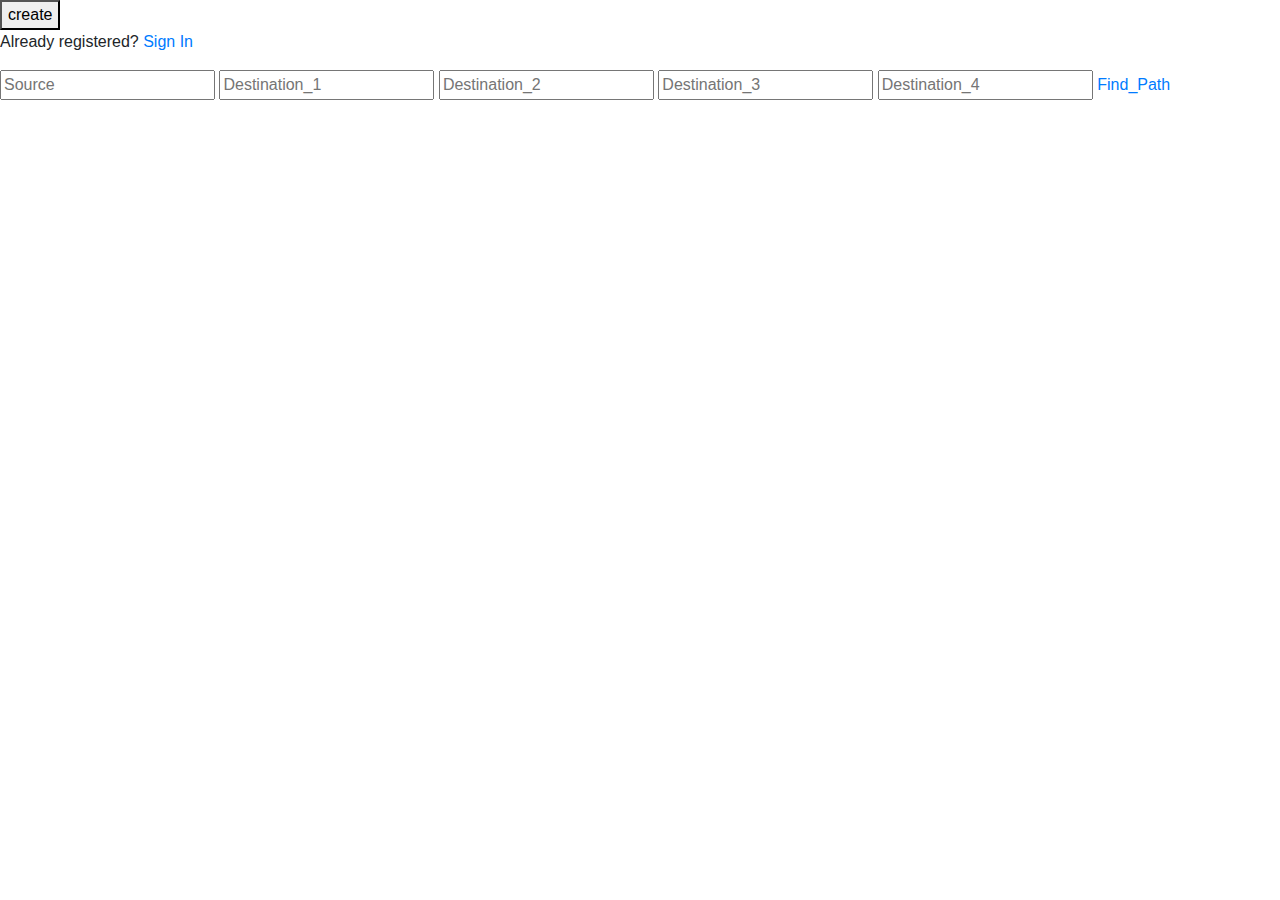
==== index.html @ 8e3ef9f6 "Add files via upload" ====
<!DOCTYPE html>
<html lang="en" dir="ltr">
  <head>
    <link rel="stylesheet" href="https://stackpath.bootstrapcdn.com/bootstrap/4.3.1/css/bootstrap.min.css" integrity="sha384-ggOyR0iXCbMQv3Xipma34MD+dH/1fQ784/j6cY/iJTQUOhcWr7x9JvoRxT2MZw1T" crossorigin="anonymous">
    <meta charset="utf-8">
    <link rel="stylesheet" href="css/styles.css">
    <link rel="stylesheet" href="shortest.html">
    <title></title>


  </head>
  <body id="bod">



<div class="login-page">
  <div class="form">
    <form class="register-form">

      <button>create</button>
      <p class="message">Already registered? <a href="#">Sign In</a></p>
    </form>
    <form class="login-form">
      <input type="text" placeholder="Source"/>
      <input type="text" placeholder="Destination_1"/>
      <input type="text" placeholder="Destination_2"/>
      <input type="text" placeholder="Destination_3"/>
      <input type="text" placeholder="Destination_4"/>

      <a href=file:///C:/Users/GOD/Desktop/sc/shortest.html>Find_Path</a>

    </form>
  </div>
</div>



<script src="https://code.jquery.com/jquery-3.3.1.slim.min.js" integrity="sha384-q8i/X+965DzO0rT7abK41JStQIAqVgRVzpbzo5smXKp4YfRvH+8abtTE1Pi6jizo" crossorigin="anonymous"></script>
<script src="https://cdnjs.cloudflare.com/ajax/libs/popper.js/1.14.7/umd/popper.min.js" integrity="sha384-UO2eT0CpHqdSJQ6hJty5KVphtPhzWj9WO1clHTMGa3JDZwrnQq4sF86dIHNDz0W1" crossorigin="anonymous"></script>
<script src="https://stackpath.bootstrapcdn.com/bootstrap/4.3.1/js/bootstrap.min.js" integrity="sha384-JjSmVgyd0p3pXB1rRibZUAYoIIy6OrQ6VrjIEaFf/nJGzIxFDsf4x0xIM+B07jRM" crossorigin="anonymous"></script>
</body>
</html>
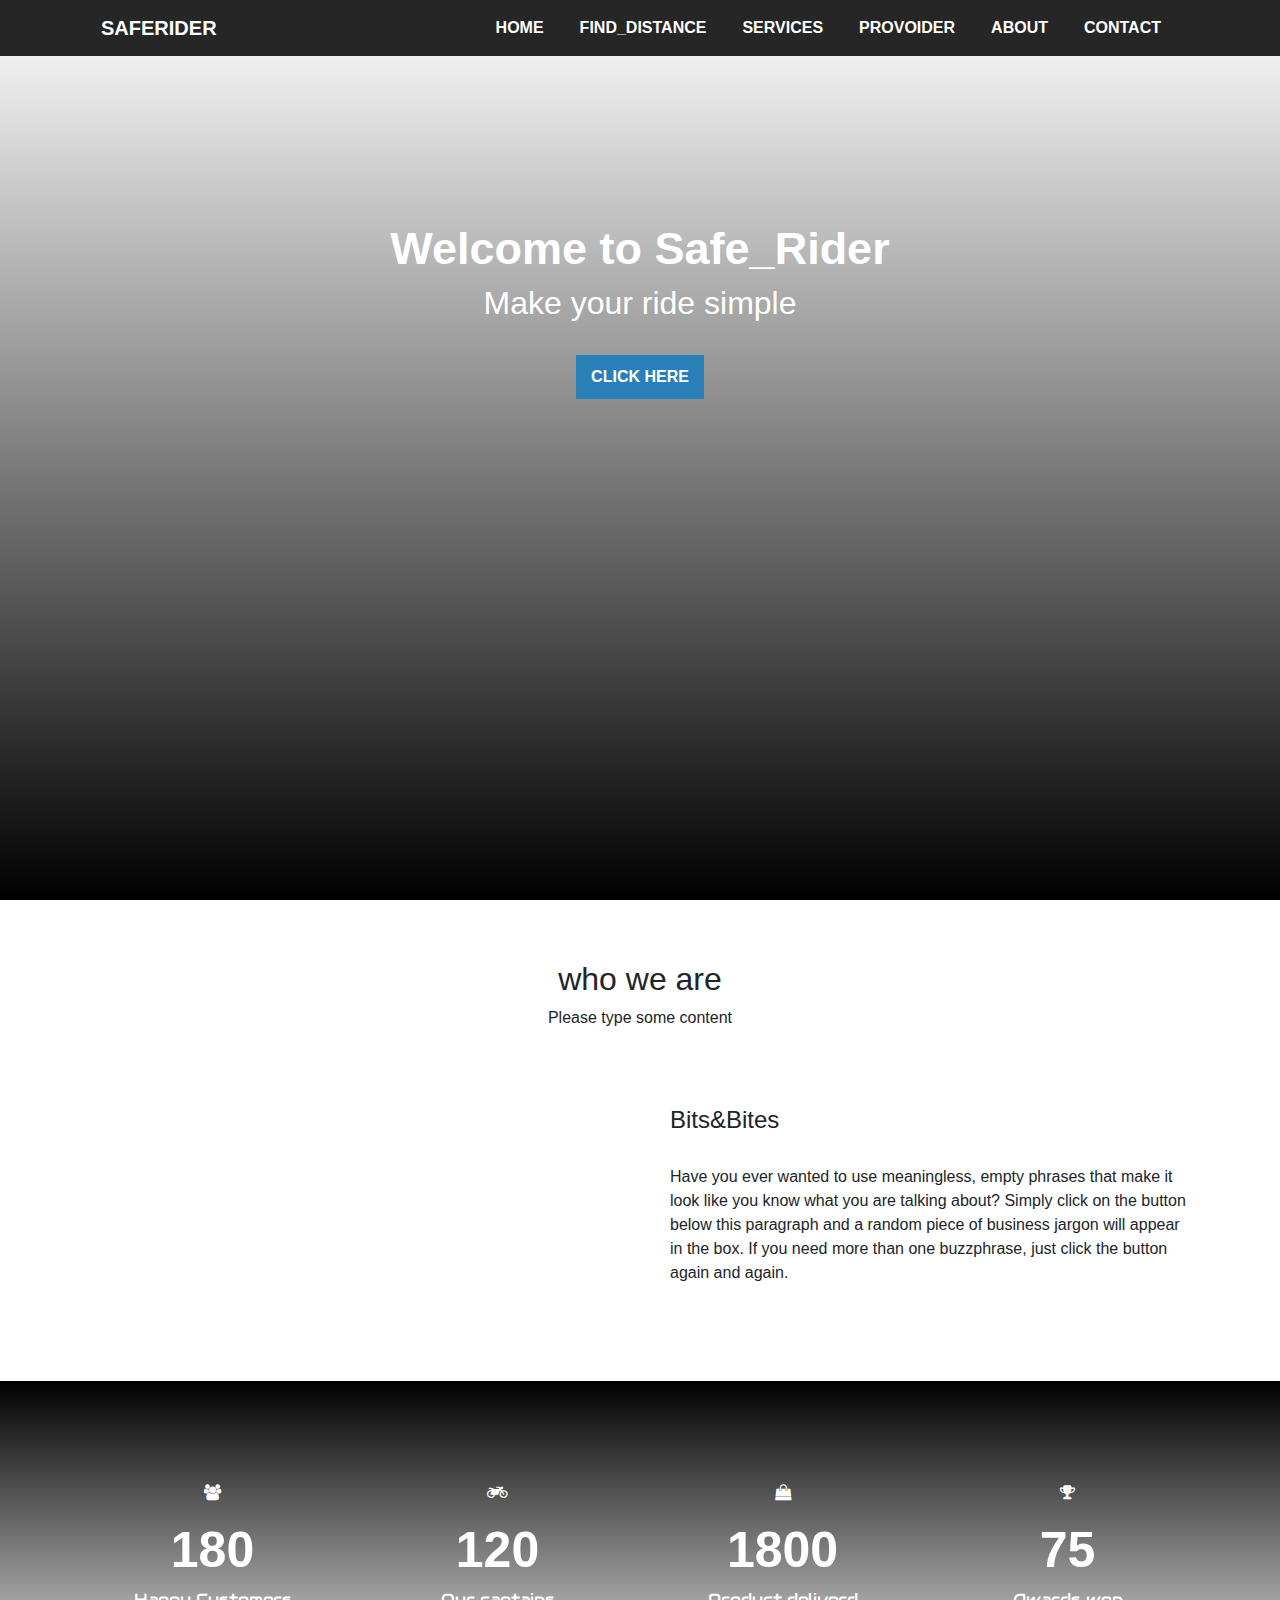
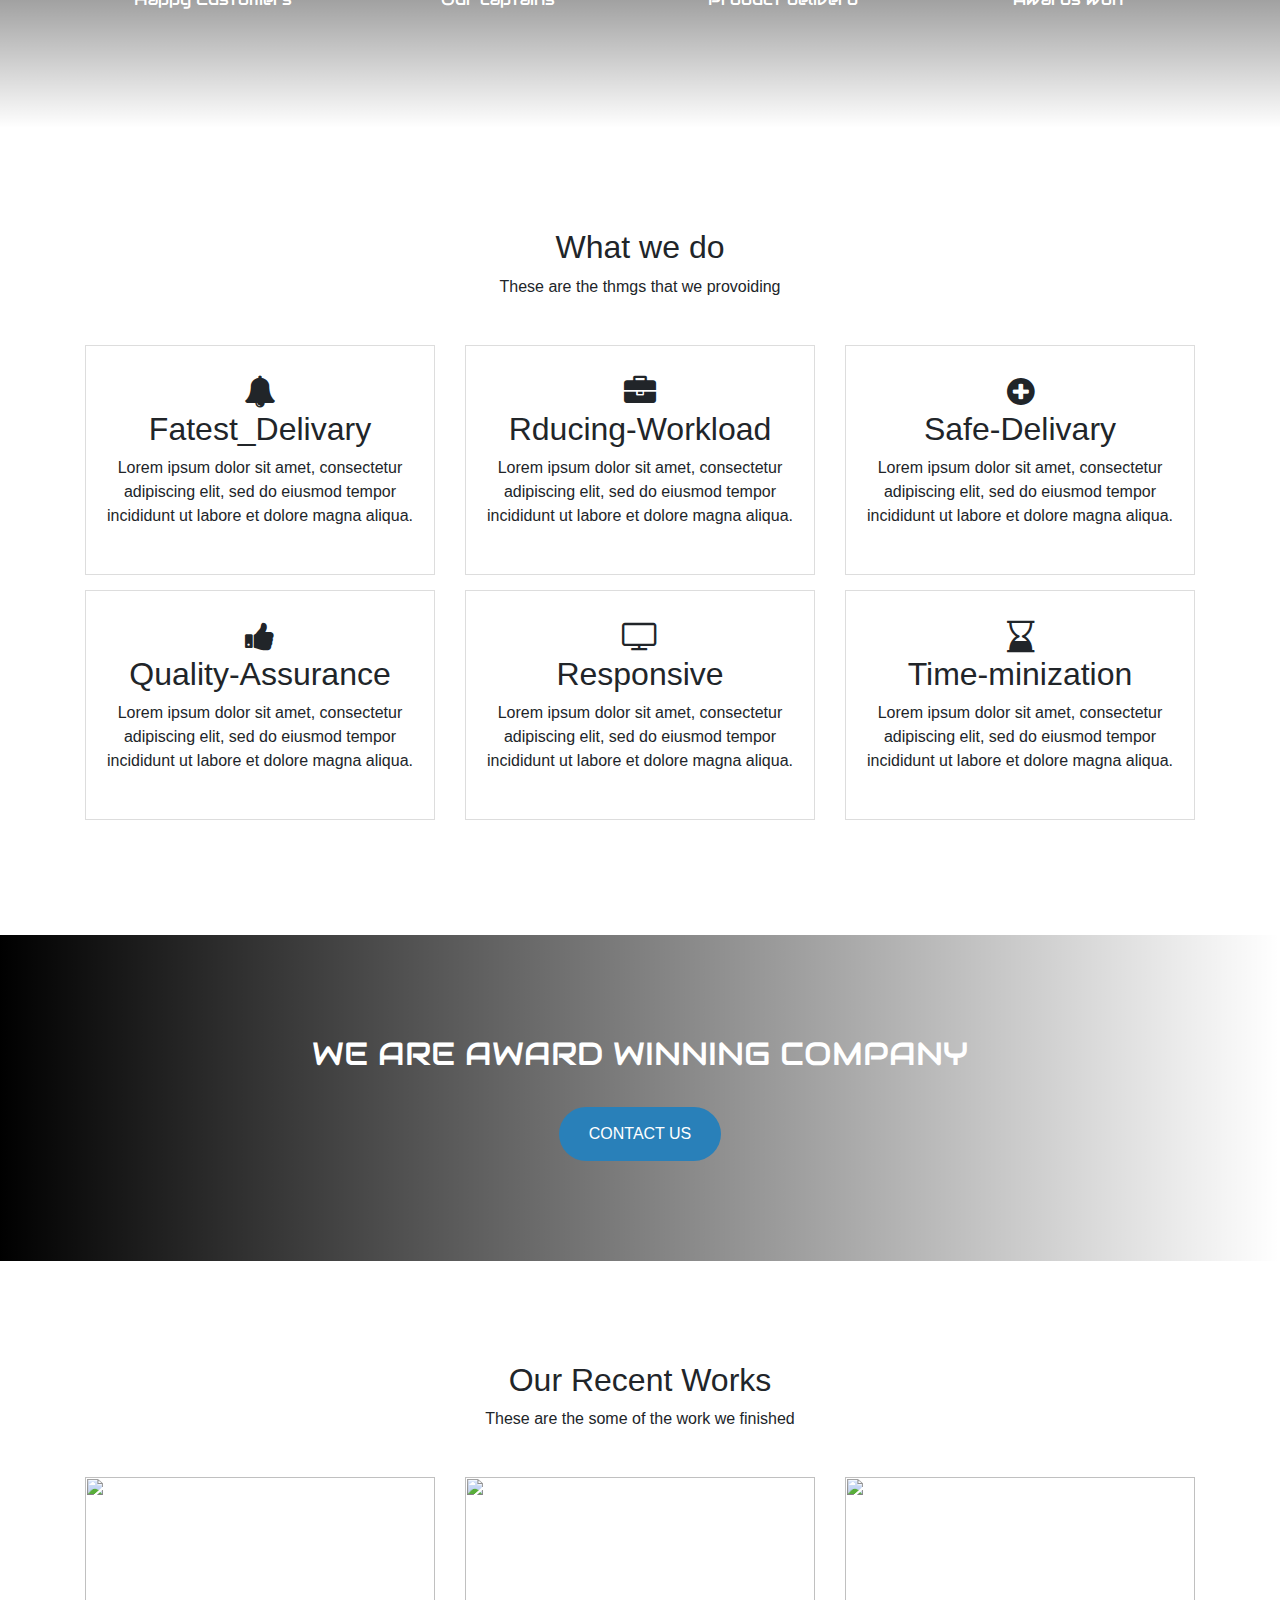
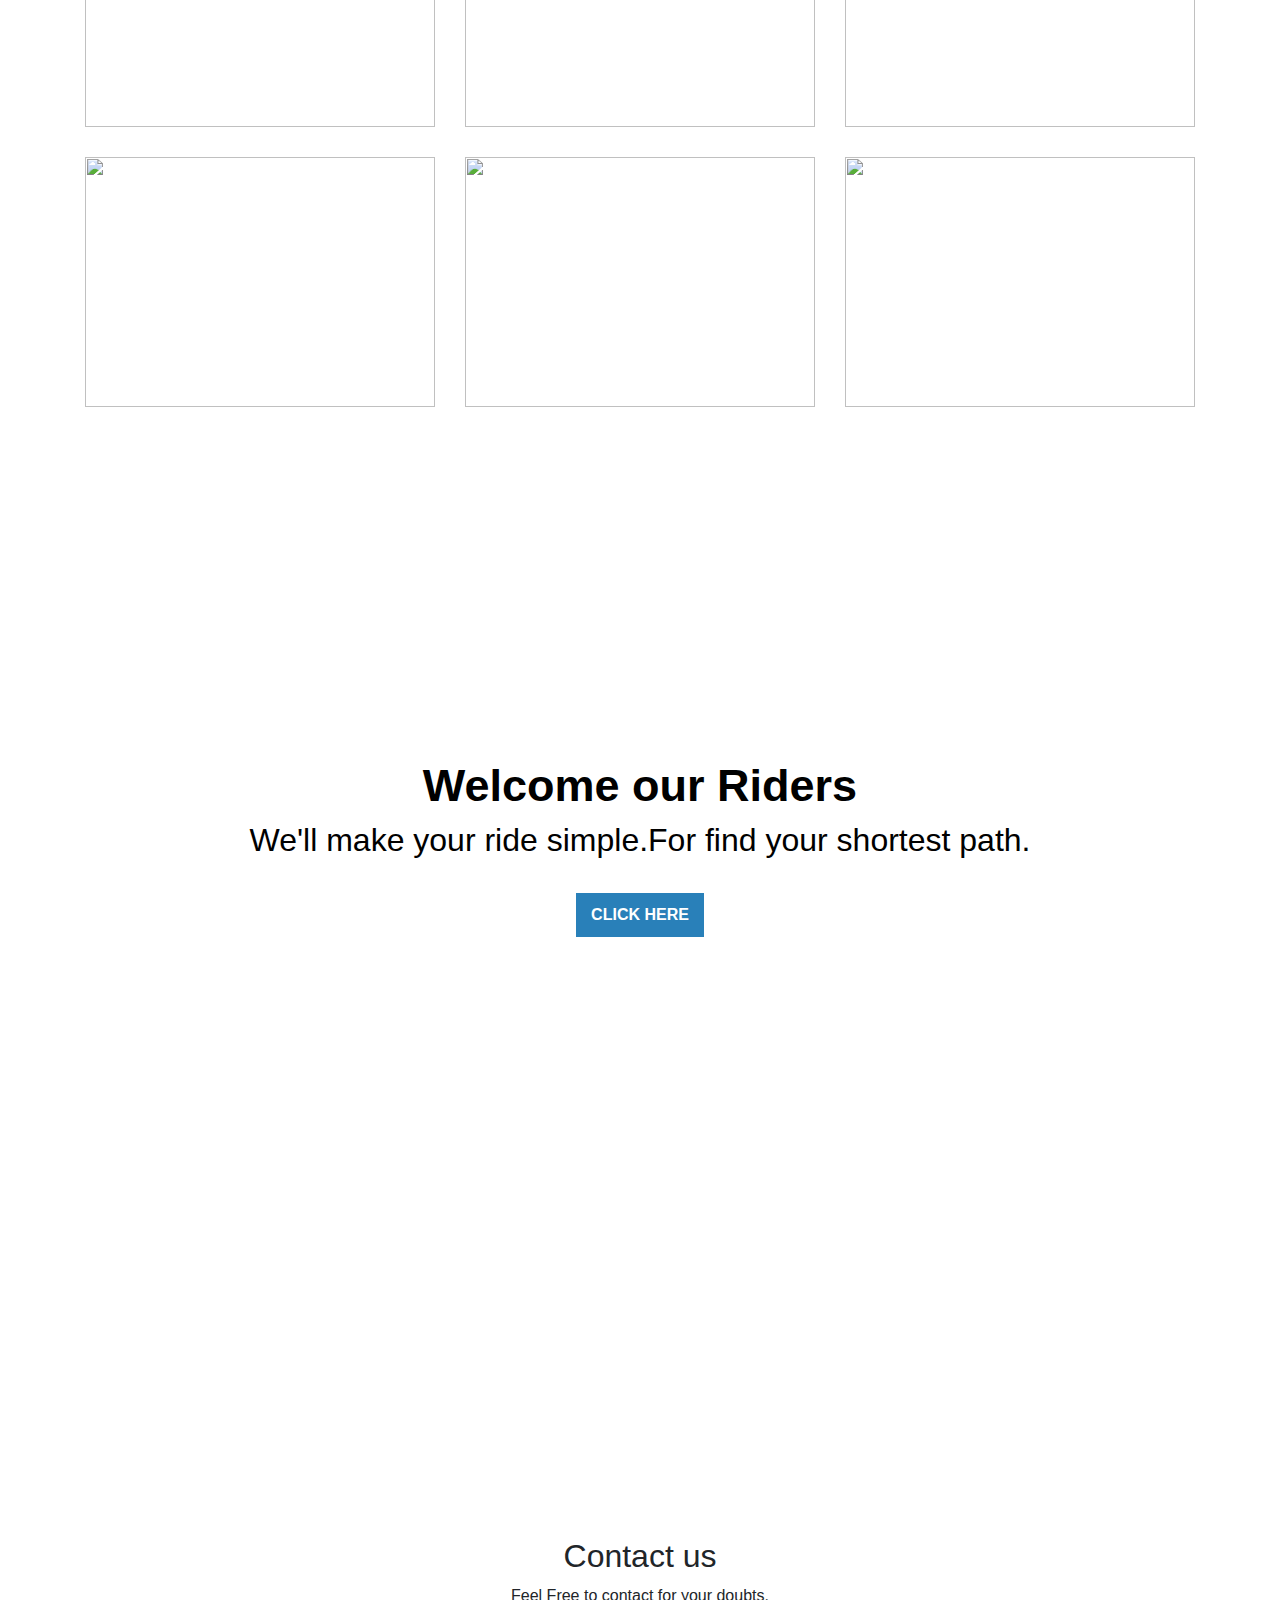
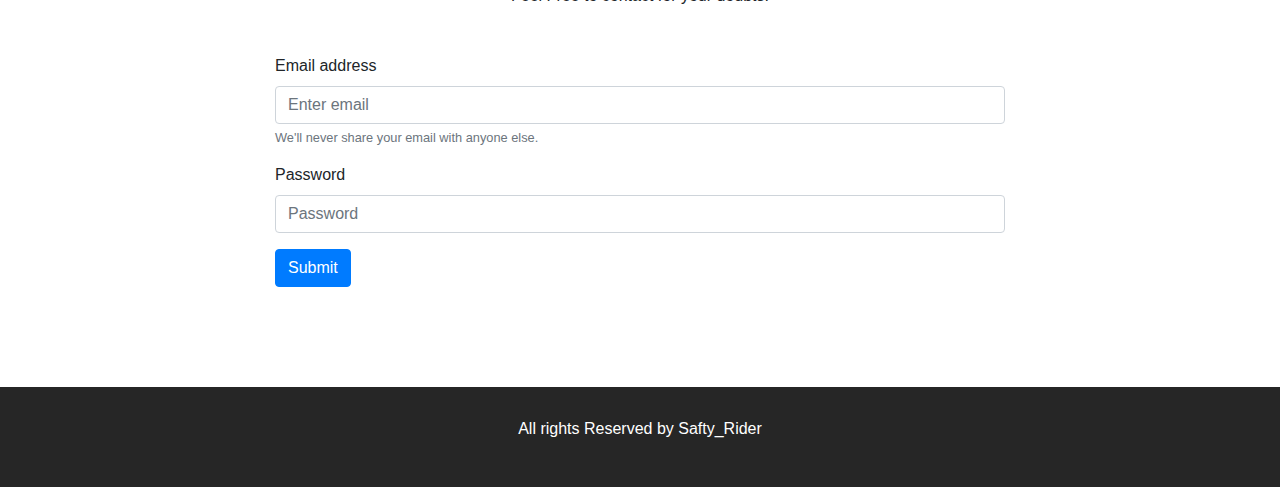
==== commit 53706ff7: "Add files via upload" ====
--- a/index.html
+++ b/index.html
@@ -1,43 +1,363 @@
-
 <!DOCTYPE html>
-<html lang="en" dir="ltr">
+<html la
+ng="en" dir="ltr">
   <head>
+    <meta charset="utf-8">
+    <link rel="stylesheet" href="/css/master.css">
+    <link href="https://fonts.googleapis.com/css?family=Fira+Sans:400,700,900|Montserrat&display=swap" rel="stylesheet">
+    <link rel="stylesheet" href="style.css">
+    <link href="https://fonts.googleapis.com/css?family=Audiowide&display=swap" rel="stylesheet">
     <link rel="stylesheet" href="https://stackpath.bootstrapcdn.com/bootstrap/4.3.1/css/bootstrap.min.css" integrity="sha384-ggOyR0iXCbMQv3Xipma34MD+dH/1fQ784/j6cY/iJTQUOhcWr7x9JvoRxT2MZw1T" crossorigin="anonymous">
-    <meta charset="utf-8">
-    <link rel="stylesheet" href="css/styles.css">
-    <link rel="stylesheet" href="shortest.html">
+
+    <link rel="stylesheet" href="https://cdnjs.cloudflare.com/ajax/libs/animate.css/3.7.2/animate.css">
+    <link rel="stylesheet" href="https://stackpath.bootstrapcdn.com/font-awesome/4.7.0/css/font-awesome.min.css">
+
     <title></title>
-
-
+    <script type="text/javascript">
+</script>
   </head>
-  <body id="bod">
-
-
-
-<div class="login-page">
-  <div class="form">
-    <form class="register-form">
-
-      <button>create</button>
-      <p class="message">Already registered? <a href="#">Sign In</a></p>
-    </form>
-    <form class="login-form">
-      <input type="text" placeholder="Source"/>
-      <input type="text" placeholder="Destination_1"/>
-      <input type="text" placeholder="Destination_2"/>
-      <input type="text" placeholder="Destination_3"/>
-      <input type="text" placeholder="Destination_4"/>
-
-      <a href=file:///C:/Users/GOD/Desktop/sc/shortest.html>Find_Path</a>
-
-    </form>
+  <body>
+      <div class="nav-area fixed-top">
+        <div class="container">
+          <nav class="navbar navbar-expand-lg navbar-light w-100">
+  <a class="navbar-brand" href="#">Safe<img src="im/sco.png" alt="">Rider</a>
+  <button class="navbar-toggler" type="button" data-toggle="collapse" data-target="#navbarSupportedContent" aria-controls="navbarSupportedContent" aria-expanded="false" aria-label="Toggle navigation">
+    <span class="navbar-toggler-icon">
+      <i class="fa fa-bars"></i>
+    </span>
+  </button>
+
+  <div class="collapse navbar-collapse justify-content-end" id="navbarSupportedContent">
+    <ul class="navbar-nav ">
+      <li class="nav-item active">
+        <a class="nav-link"  href="#home">Home <span class="sr-only">(current)</span></a>
+      </li>
+      <li class="nav-item active">
+        <a class="nav-link active" href="#ride">Find_distance</a>
+      </li>
+      <li class="nav-item active">
+        <a class="nav-link active"  href="#services">Services<span class="sr-only">(current)</span></a>
+      </li>
+      <li class="nav-item active">
+        <a class="nav-link" href="#portfolio">Provoider</a>
+      </li>
+      <li class="nav-item active">
+        <a class="nav-link" href="#about">About</a>
+      </li>
+      <li class="nav-item active">
+        <a class="nav-link" href="#contact">Contact</a>
+      </li>
+
+    </ul>
+
   </div>
-</div>
-
-
-
-<script src="https://code.jquery.com/jquery-3.3.1.slim.min.js" integrity="sha384-q8i/X+965DzO0rT7abK41JStQIAqVgRVzpbzo5smXKp4YfRvH+8abtTE1Pi6jizo" crossorigin="anonymous"></script>
+</nav>
+
+        </div>
+
+      </div>
+      <div class="slider-area" id="home">
+        <div class="container" >
+          <div class="row" >
+            <div class="col-md-12 col-xs-12">
+              <div class="slider-text">
+                <h1>Welcome to Safe_Rider</h1>
+                <h2>Make your ride simple</h2>
+                <p>
+                  <a href="#contact">Click here</a>
+
+                </p>
+
+              </div>
+
+            </div>
+
+          </div>
+
+        </div>
+
+      </div>
+
+      <div id="about" class="about-area setion-padding active">
+        <div class="container">
+          <div class="row"style="padding-bottom:10px;padding-top:60px;">
+            <div class="col-md-12 col-sm-12 col-xs-12 text-center">
+              <div class="section-header">
+                <h2>who we are</h2>
+                <p>Please type some content</p>
+              </div>
+            </div>
+
+          </div>
+          <div class="row" style="padding-bottom:80px;padding-top:20px;">
+            <div class="col-xl-6 col-lg-6 col-md-12 col-sm-12 col-xs-12">
+              <div class="about-img wow animated fadeInDown" data-wow-delay="0.2s">
+                <img src="im/about.jpg" alt="">
+              </div>
+
+            </div>
+            <div class="col-xl-6 col-lg-6 col-md-12 col-sm-12 col-xs-12">
+              <div class="item-text">
+                <h4>Bits&Bites</h4>
+                <p>Have you ever wanted to use meaningless, empty phrases that make it look like you know what you are talking about?
+
+Simply click on the button below this paragraph and a random piece of business jargon will appear in the box. If you need more than one buzzphrase, just click the button again and again.</p>
+
+              </div>
+
+            </div>
+          </div>
+        </div>
+
+      </div>
+      <div class="stats-area section-padding ">
+        <div class="container">
+          <div class="row">
+            <div class="col-md-3">
+              <div class="single-stats">
+                <i class="fa fa-users"></i>
+                <h2>180</h2>
+                <p>Happy Customers</p>
+              </div>
+            </div>
+
+            <div class="col-md-3">
+              <div class="single-stats">
+                <i class="fa fa-motorcycle float wow bounceInRight"></i>
+                <h2>120</h2>
+                <p>Our captains</p>
+              </div>
+            </div>
+            <div class="col-md-3">
+              <div class="single-stats">
+                <i class="fa fa-shopping-bag"></i>
+                <h2>1800</h2>
+                <p>Product deliverd</p>
+              </div>
+            </div>
+            <div class="col-md-3">
+              <div class="single-stats">
+                <i class="fa fa-trophy"></i>
+                <h2>75</h2>
+                <p>Awards won</p>
+              </div>
+            </div>
+          </div>
+
+        </div>
+      </div>
+
+      <div class="services-area section-padding  active"id="services">
+        <div class="container">
+          <div class="row">
+            <div class="col-md-12 col-sm-12 col-xs-12 text-center">
+              <div class="section-header">
+                <h2>What we do</h2>
+                <p>These are the thmgs that we provoiding</p>
+
+              </div>
+
+            </div>
+
+          </div>
+            <div class="row">
+              <div class="col-lg-4 col-md-6">
+                <div class="single-service wow animated fadeInLeft" data-wow-delay="0.2s">
+                  <i class="fa fa-bell fa-2x"></i>
+                  <h2>Fatest_Delivary</h2>
+                  <p>Lorem ipsum dolor sit amet, consectetur adipiscing elit, sed do eiusmod tempor incididunt ut labore et dolore magna aliqua.</p>
+                </div>
+
+              </div>
+              <div class="col-lg-4 col-md-6">
+                <div class="single-service wow animated fadeInDown" data-wow-delay="0.4s">
+                  <i class="fa fa-briefcase fa-2x"></i>
+                  <h2>Rducing-Workload</h2>
+                  <p>Lorem ipsum dolor sit amet, consectetur adipiscing elit, sed do eiusmod tempor incididunt ut labore et dolore magna aliqua.</p>
+                </div>
+
+              </div>
+              <div class="col-lg-4 col-md-6">
+                <div class="single-service wow animated fadeInRight" data-wow-delay="0.6s"">
+                  <i class="fa fa-plus-circle fa-2x"></i>
+                  <h2>Safe-Delivary</h2>
+                  <p>Lorem ipsum dolor sit amet, consectetur adipiscing elit, sed do eiusmod tempor incididunt ut labore et dolore magna aliqua.</p>
+                </div>
+
+              </div>
+              <div class="col-lg-4 col-md-6">
+                <div class="single-service wow animated fadeInLeft" data-wow-delay="0.8s">
+                  <i class="fa fa-thumbs-up fa-2x"></i>
+                  <h2>Quality-Assurance</h2>
+                  <p>Lorem ipsum dolor sit amet, consectetur adipiscing elit, sed do eiusmod tempor incididunt ut labore et dolore magna aliqua.</p>
+                </div>
+
+              </div>
+              <div class="col-lg-4 col-md-6">
+                <div class="single-service wow animated fadeInUp" data-wow-delay="1s">
+                  <i class="fa fa-tv fa-2x"></i>
+                  <h2>Responsive</h2>
+                  <p>Lorem ipsum dolor sit amet, consectetur adipiscing elit, sed do eiusmod tempor incididunt ut labore et dolore magna aliqua.</p>
+                </div>
+
+              </div>
+              <div class="col-lg-4 col-md-6">
+                <div class="single-service wow animated fadeInUp" data-wow-delay="1.2s">
+                  <i class="fa fa-hourglass-end fa-2x"></i>
+                  <h2>Time-minization</h2>
+                  <p>Lorem ipsum dolor sit amet, consectetur adipiscing elit, sed do eiusmod tempor incididunt ut labore et dolore magna aliqua.</p>
+                </div>
+
+              </div>
+
+            </div>
+        </div>
+
+      </div>
+
+      <div class="class-a section-padding">
+        <div class="container">
+          <div class="row">
+            <div class="col-md-8 offset-md-2">
+              <div class="single-award">
+
+
+              <h2>We are Award winning company</h2>
+              <a href="#contact">contact us</a>
+                </div>
+            </div>
+
+          </div>
+
+        </div>
+
+      </div>
+
+      <div id="portfolio"class="portfolio-area section-padding">
+        <div class="container">
+          <div class="row">
+            <div class="col-md-12 col-sm-12 col-xs-12 text-center">
+              <div class="section-header">
+                <h2>Our Recent Works</h2>
+                <p>These are the some of the work we finished</p>
+
+              </div>
+
+            </div>
+
+          </div>
+          <div class="row">
+            <div class="col-md-4">
+
+            <div class="single-work wow animated fadeInLeft" data-wow-delay="0.2s">
+              <img class="ac"src="im/p1.jpg" alt="">
+            </div></div>
+            <div class="col-md-4">
+
+            <div class="single-work wow animated fadeInDown" data-wow-delay="0.4s">
+              <img class="ac"src="im/p2.jpeg" alt="">
+            </div></div>
+            <div class="col-md-4">
+
+            <div class="single-work wow animated fadeInRight" data-wow-delay="0.6s">
+              <img class="ac" src="im/p3.jpg" alt="">
+            </div></div>
+            <div class="col-md-4">
+
+            <div class="single-work wow animated fadeInLeft" data-wow-delay="0.8s">
+              <img class="ac"src="im/p4.jpg" alt="">
+            </div></div>
+            <div class="col-md-4">
+
+            <div class="single-work wow animated fadeInUp" data-wow-delay="1s">
+              <img class="ac"src="im/p5.jpg" alt="">
+            </div></div>
+            <div class="col-md-4">
+
+            <div class="single-work wow animated fadeInRight" data-wow-delay="1.2s">
+              <img class="ac"src="im/p6.jpeg" alt="">
+            </div></div>
+
+          </div>
+        </div>
+
+      </div>
+
+
+      <div class="boy-area" id="ride">
+        <div class="container" >
+          <div class="row" >
+            <div class="col-md-12 col-xs-12">
+              <div class="slider-text">
+                <h1>Welcome our Riders</h1>
+                <h2>We'll make your ride simple.For find your shortest path.</h2>
+                <p>
+                  <a href="file:///C:/Users/GOD/Desktop/login/index.html">Click here</a>
+
+                </p>
+
+              </div>
+
+            </div>
+
+          </div>
+
+        </div>
+
+      </div>
+      <div class="contact-area section-padding" id="contact">
+        <div class="container">
+          <div class="row">
+            <div class="col-md-12 col-sm-12 col-xs-12 text-center">
+              <div class="section-header">
+                <h2>Contact us</h2>
+                <p>Feel Free to contact for your doubts.</p>
+
+              </div>
+
+            </div>
+
+          </div>
+          <div class="row">
+            <div class="col-md-8 offset-md-2">
+              <div class="single-form">
+                <form>
+  <div class="form-group">
+    <label for="exampleInputEmail1">Email address</label>
+    <input type="email" class="form-control" id="exampleInputEmail1" aria-describedby="emailHelp" placeholder="Enter email">
+    <small id="emailHelp" class="form-text text-muted">We'll never share your email with anyone else.</small>
+  </div>
+  <div class="form-group">
+    <label for="exampleInputPassword1">Password</label>
+    <input type="password" class="form-control" id="exampleInputPassword1" placeholder="Password">
+  </div>
+  <button type="submit" class="btn btn-primary">Submit</button>
+</form>
+
+              </div>
+
+            </div>
+          </div>
+        </div>
+      </div>
+
+      <div class="footer-area">
+        <div class="container">
+          <div class="row">
+            <div class="col-md-12">
+              <p>All rights Reserved by Safty_Rider</p>
+            </div>
+          </div>
+        </div>
+      </div>
+
+    <script src="https://code.jquery.com/jquery-3.3.1.slim.min.js" integrity="sha384-q8i/X+965DzO0rT7abK41JStQIAqVgRVzpbzo5smXKp4YfRvH+8abtTE1Pi6jizo" crossorigin="anonymous"></script>
 <script src="https://cdnjs.cloudflare.com/ajax/libs/popper.js/1.14.7/umd/popper.min.js" integrity="sha384-UO2eT0CpHqdSJQ6hJty5KVphtPhzWj9WO1clHTMGa3JDZwrnQq4sF86dIHNDz0W1" crossorigin="anonymous"></script>
 <script src="https://stackpath.bootstrapcdn.com/bootstrap/4.3.1/js/bootstrap.min.js" integrity="sha384-JjSmVgyd0p3pXB1rRibZUAYoIIy6OrQ6VrjIEaFf/nJGzIxFDsf4x0xIM+B07jRM" crossorigin="anonymous"></script>
-</body>
+<script src="wow.mins.js"</script>
+  <script>
+    new WOW().init();
+  </script>
+
+  </body>
 </html>
--- a/style.css
+++ b/style.css
@@ -0,0 +1,225 @@
+body{
+  font-family: 'Fira', sans-serif;
+}
+html{
+  scroll-behavior: smooth;
+}
+.section-padding{
+  padding: 100px 0;
+}
+.section-header{
+  padding-bottom: 30px;
+}
+.navbar-brand{
+  color: #fff !important;
+  text-transform: uppercase;
+  font-weight: bold;
+}
+.nav-area{
+  background: #262626;
+}
+.navbar-nav .nav-link{
+  padding-right: 0;
+  padding-left: 0;
+  color: #fff !important;
+  font-weight: bold;
+}
+.nav-item{
+  color: #fff;
+  padding: 0 10px;
+  text-transform: uppercase;
+}
+.slider-area{
+    background-image: url(im/back.jpg);
+    -webkit-background-size:cover;
+    background-size: cover;
+    background-position: center center;
+    height: 100vh;
+    color:#fff;
+    position: relative;
+
+}
+.slider-area:before{
+
+  content: '';
+  position: absolute;
+  width: 100%;
+  height: 100%;
+  top: 0;
+  left: 0;
+  background: linear-gradient(360deg,#000,transparent);
+  padding-bottom: 40px;
+}
+.slider-text h1{
+  font-size: 45px;
+  font-weight: bold;
+}
+.slider-text a{
+  padding: 10px 15px;
+  background-color: #2980b9;
+  color:#fff;
+  display: inline-block;
+  margin-top: 25px;
+  text-transform: uppercase;
+  text-decoration: none;
+  font-weight: bold;
+}
+.slider-text{
+  text-align: center;
+  padding-top: 20%;
+
+}
+
+/*about area*/
+.about-img img{
+  width:100%;
+  position: relative;
+}
+.about-img img:before{
+  position: relative;
+}
+.item-text{
+  padding-left: 15px;
+}
+.item-text h4{
+  margin-bottom: 30px;
+}
+.stats-area{
+  background-image: url(im/tree.jpg);
+  background-attachment: fixed;
+  -webkit-background-size:cover;
+  background-size: cover;
+  background-position: center center;
+  position: relative;
+  z-index: 1;
+
+}
+.stats-area:before{
+  content: '';
+  position: absolute;
+  width: 100%;
+  height: 100%;
+  top: 0;
+  left: 0;
+  background: linear-gradient(180deg,#000,transparent);
+  z-index: -1;
+}
+.single-stats{
+  color: #fff;
+  text-align: center;
+}
+.single-stats i{
+  margin-bottom: 20px;
+}
+.single-stats h2{
+  font-weight: bold;
+  font-size: 50px;
+}
+.single-stats p{
+  font-family: 'Audiowide',cursive;
+}
+
+.services-area{
+  text-align:center;
+}
+.single-service{
+  border: 1px solid #ddd;
+  padding: 30px 20px;
+  margin-bottom: 15px;
+}
+.single-services h2{
+  margin: 15px 0;
+  font-size: 20px;
+  text-transform: uppercase;
+  font-weight: bold;
+}
+.single-service:hover{
+  background: #262626;
+  color: #fff;
+  transition: .6s;
+}
+
+.single-award h2{
+  color: #fff;
+  text-transform: uppercase;
+  font-family: 'Audiowide',cursive;
+}
+
+.class-a{
+  background-image: url(im/tree.jpg);
+  background-attachment: fixed;
+  -webkit-background-size:cover;
+  background-size: cover;
+  background-position: center center;
+  position: relative;
+  z-index: 1;
+  text-align: center;
+
+}
+.class-a:before{
+  content: '';
+  position: absolute;
+  width: 100%;
+  height: 100%;
+  top: 0;
+  left: 0;
+  background: linear-gradient(90deg,#000,transparent);
+  z-index: -1;
+}
+
+.single-award a{
+  text-decoration: none;
+  display: inline-block;
+  background: #2980b9;
+  color: #fff;
+  padding: 15px 30px;
+  margin-top: 25px;
+  border-radius: 50px;
+  text-transform: uppercase;
+}
+
+.ac{
+  width: 250px;
+  height: 250px;
+
+}
+.single-work img{
+  width: 100%;
+}
+.single-work{
+  margin-bottom: 30px;
+}
+.portfolio-area .section-padding{
+  padding-bottom: 30px;
+}
+.boy-area{
+  background-image: url(im/tenor.gif);
+  -webkit-background-size:cover;
+  background-size: cover;
+
+  background-position: center center;
+  height: 100vh;
+  color:#000;
+  position: relative;
+
+}
+.footer-area{
+  background: #262626;
+  color: #fff;
+  padding: 30px 0;
+  text-align: center;
+}
+@@media only screen and(min-width:768px)and(max-width:991px){
+
+}
+@@media only screen and(max-width:767px) {
+  .section-header h2{
+    font-size:22px;
+    font-weight:bold;
+  }.navbar-toggler-icon i.fa{
+    color: #fff;
+  }
+  .slider-text h1{
+    font-size: 22px;
+  }
+}
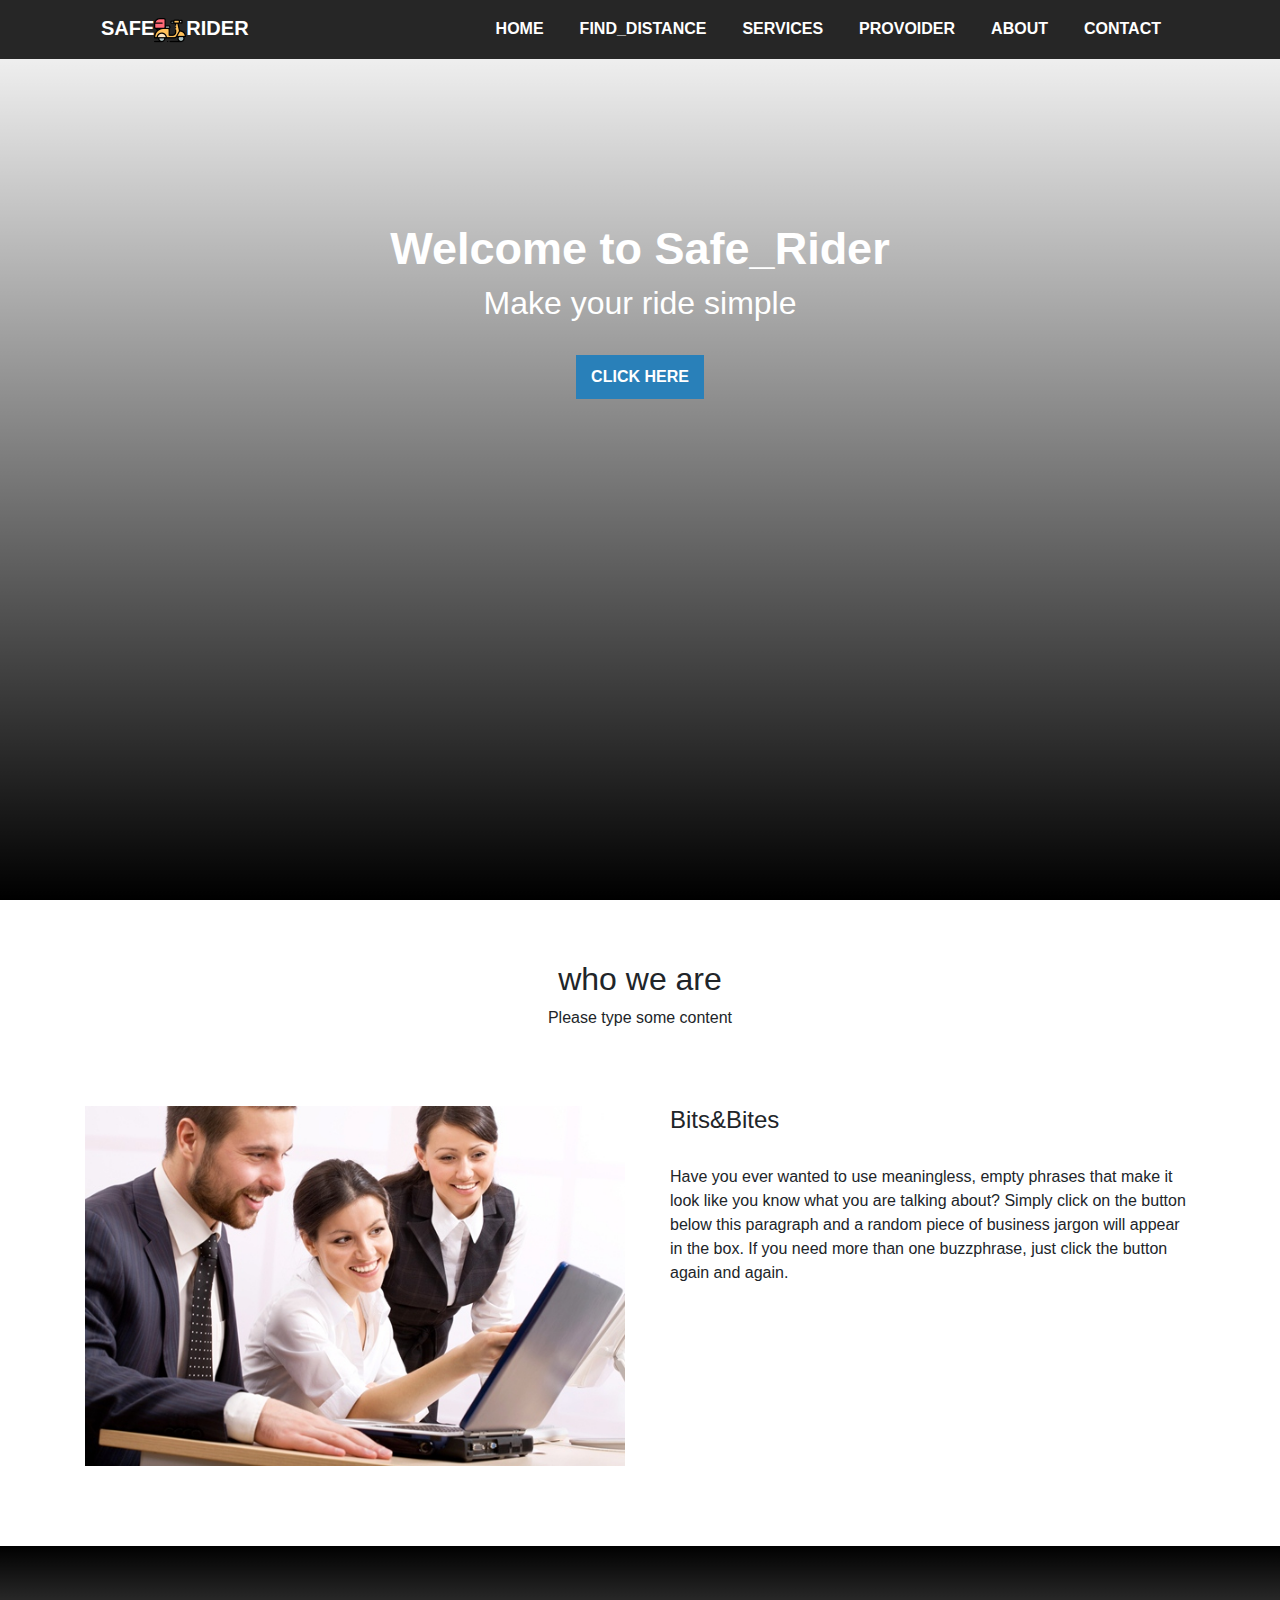
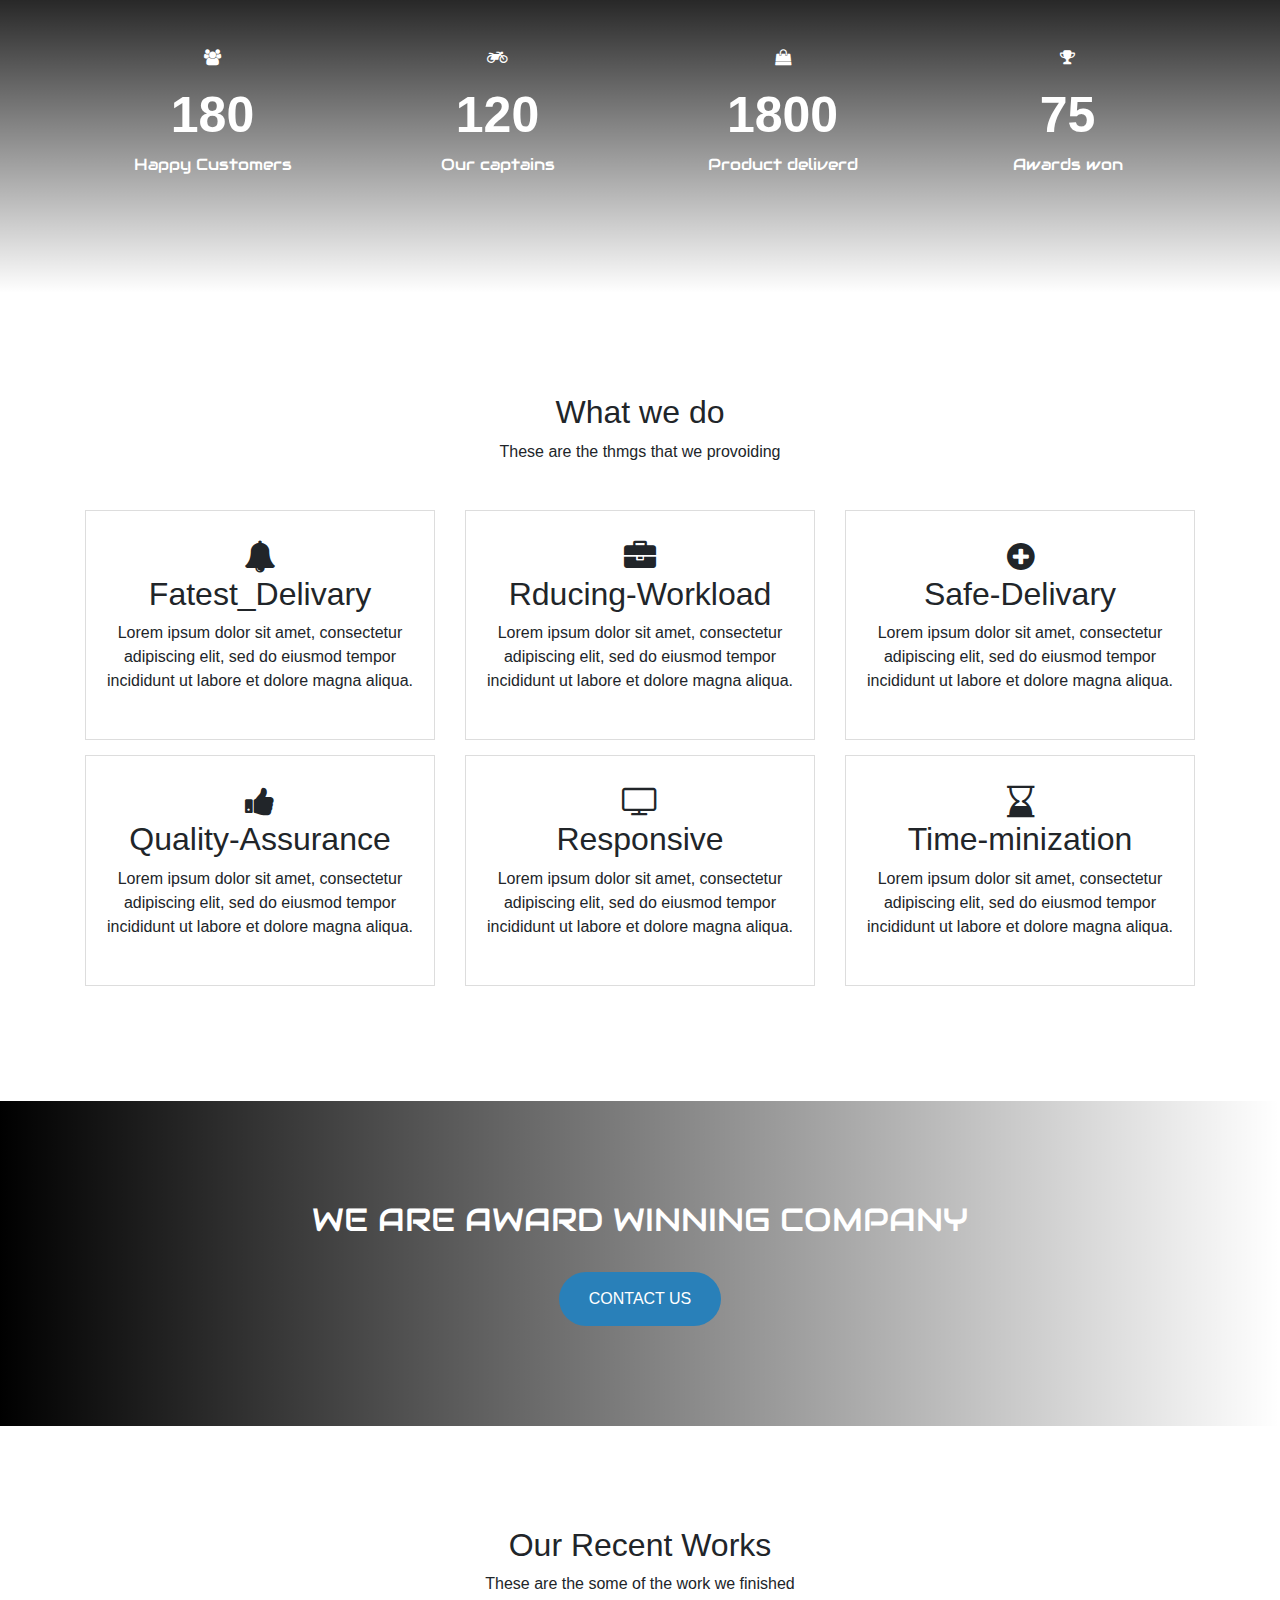
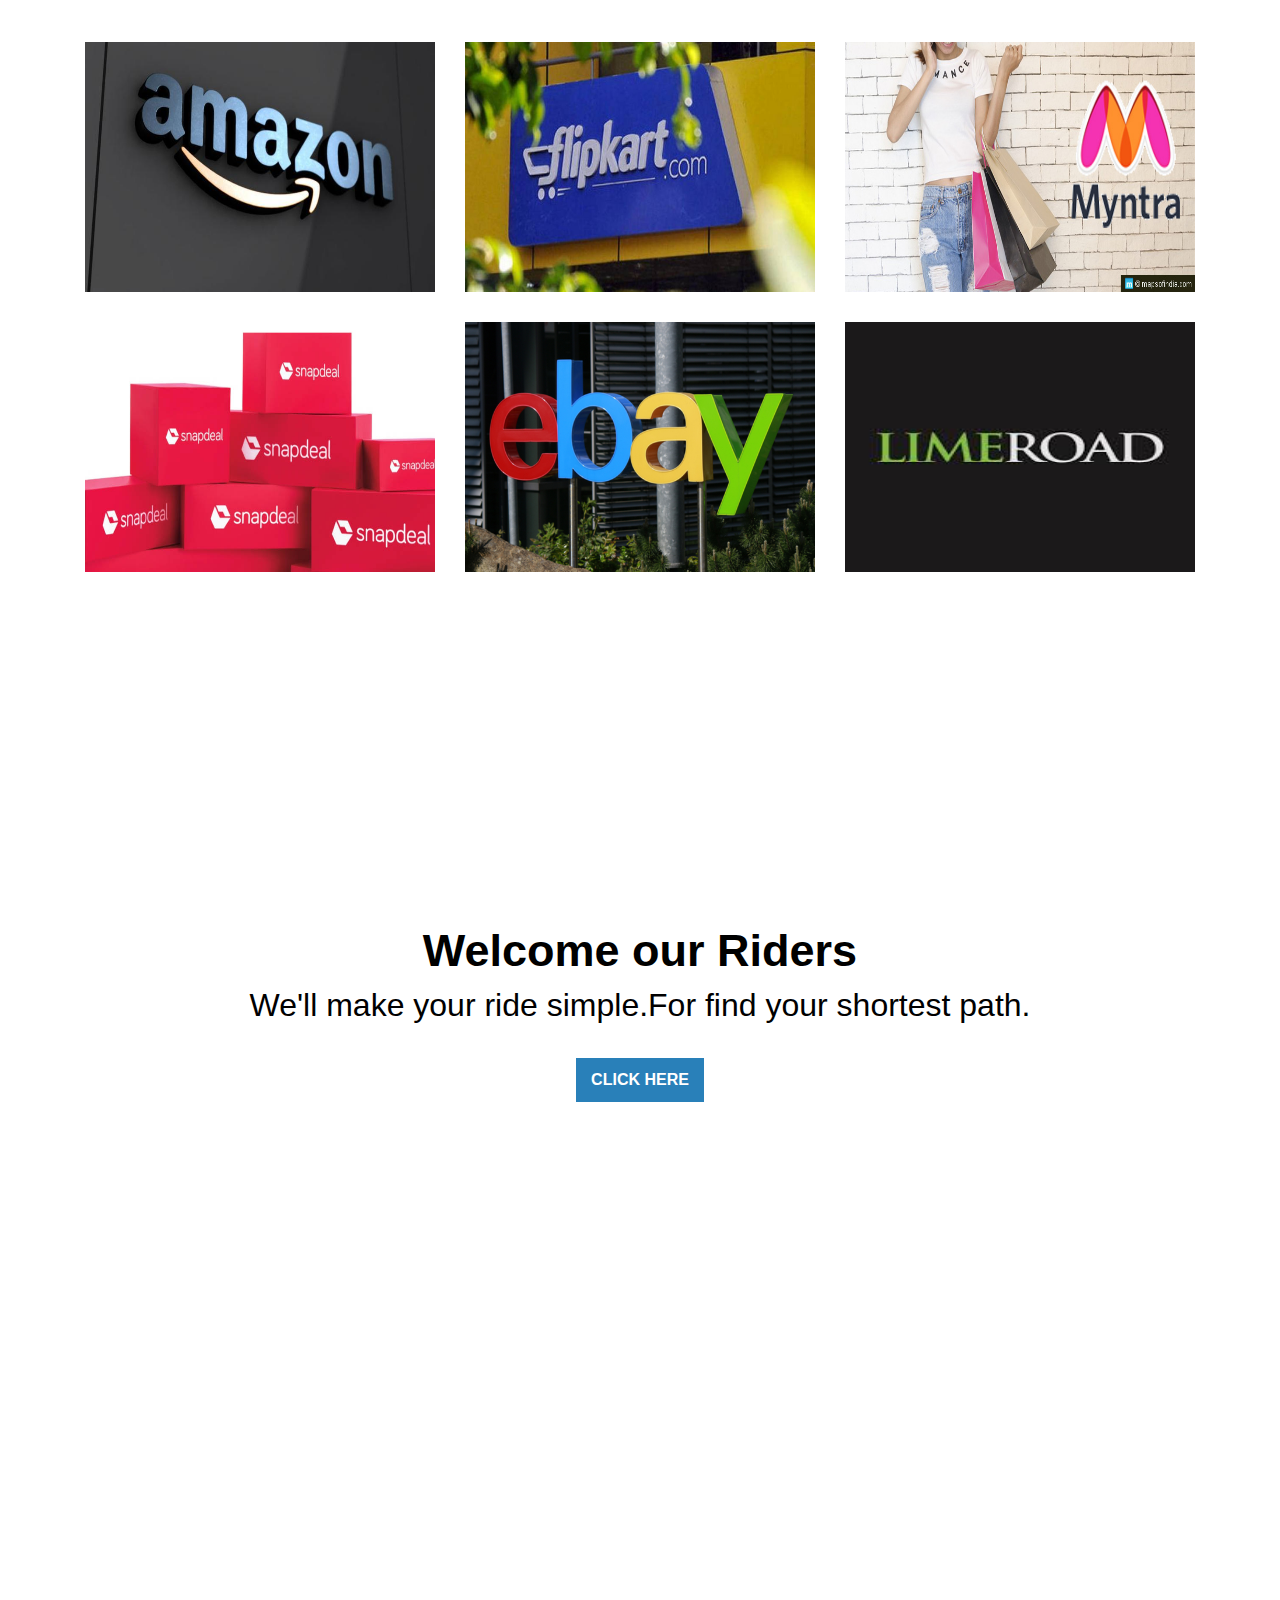
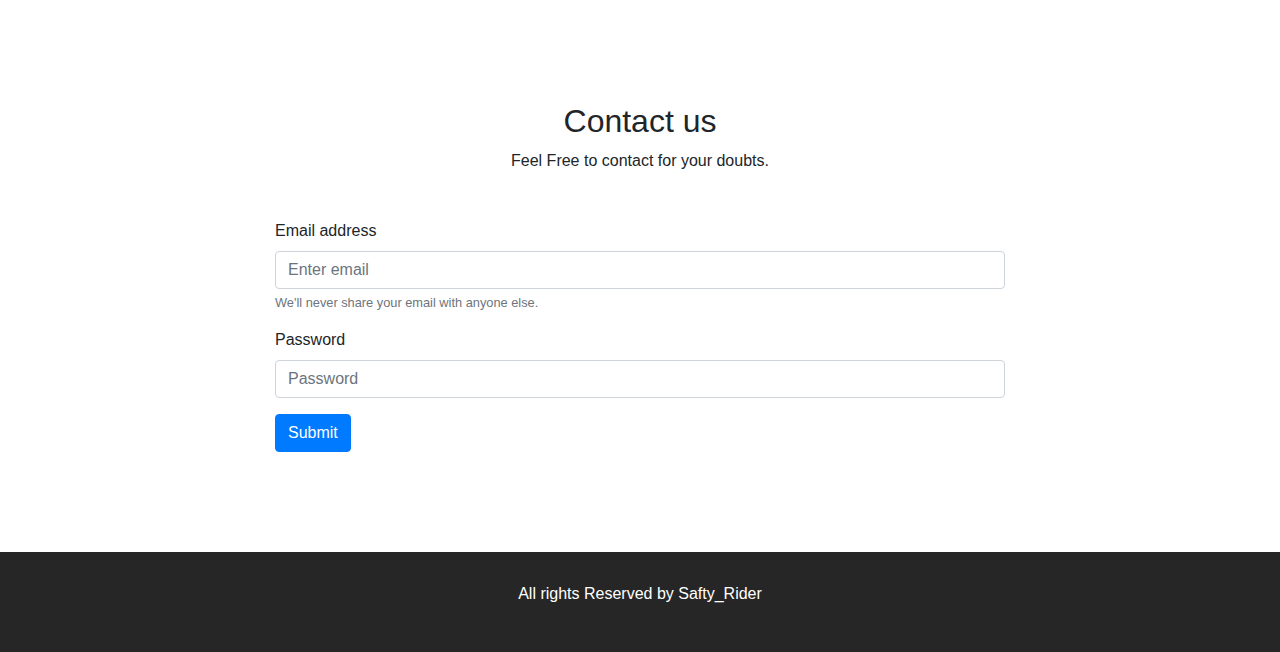
==== commit 50e0a8b4: "Update index.html" ====
--- a/index.html
+++ b/index.html
@@ -20,7 +20,7 @@
       <div class="nav-area fixed-top">
         <div class="container">
           <nav class="navbar navbar-expand-lg navbar-light w-100">
-  <a class="navbar-brand" href="#">Safe<img src="im/sco.png" alt="">Rider</a>
+  <a class="navbar-brand" href="#">Safe<img src="sco.png" alt="">Rider</a>
   <button class="navbar-toggler" type="button" data-toggle="collapse" data-target="#navbarSupportedContent" aria-controls="navbarSupportedContent" aria-expanded="false" aria-label="Toggle navigation">
     <span class="navbar-toggler-icon">
       <i class="fa fa-bars"></i>
@@ -92,7 +92,7 @@
           <div class="row" style="padding-bottom:80px;padding-top:20px;">
             <div class="col-xl-6 col-lg-6 col-md-12 col-sm-12 col-xs-12">
               <div class="about-img wow animated fadeInDown" data-wow-delay="0.2s">
-                <img src="im/about.jpg" alt="">
+                <img src="about.jpg" alt="">
               </div>
 
             </div>
@@ -250,32 +250,32 @@
             <div class="col-md-4">
 
             <div class="single-work wow animated fadeInLeft" data-wow-delay="0.2s">
-              <img class="ac"src="im/p1.jpg" alt="">
+              <img class="ac"src="p1.jpg" alt="">
             </div></div>
             <div class="col-md-4">
 
             <div class="single-work wow animated fadeInDown" data-wow-delay="0.4s">
-              <img class="ac"src="im/p2.jpeg" alt="">
+              <img class="ac"src="p2.jpeg" alt="">
             </div></div>
             <div class="col-md-4">
 
             <div class="single-work wow animated fadeInRight" data-wow-delay="0.6s">
-              <img class="ac" src="im/p3.jpg" alt="">
+              <img class="ac" src="p3.jpg" alt="">
             </div></div>
             <div class="col-md-4">
 
             <div class="single-work wow animated fadeInLeft" data-wow-delay="0.8s">
-              <img class="ac"src="im/p4.jpg" alt="">
+              <img class="ac"src="p4.jpg" alt="">
             </div></div>
             <div class="col-md-4">
 
             <div class="single-work wow animated fadeInUp" data-wow-delay="1s">
-              <img class="ac"src="im/p5.jpg" alt="">
+              <img class="ac"src="p5.jpg" alt="">
             </div></div>
             <div class="col-md-4">
 
             <div class="single-work wow animated fadeInRight" data-wow-delay="1.2s">
-              <img class="ac"src="im/p6.jpeg" alt="">
+              <img class="ac"src="p6.jpeg" alt="">
             </div></div>
 
           </div>
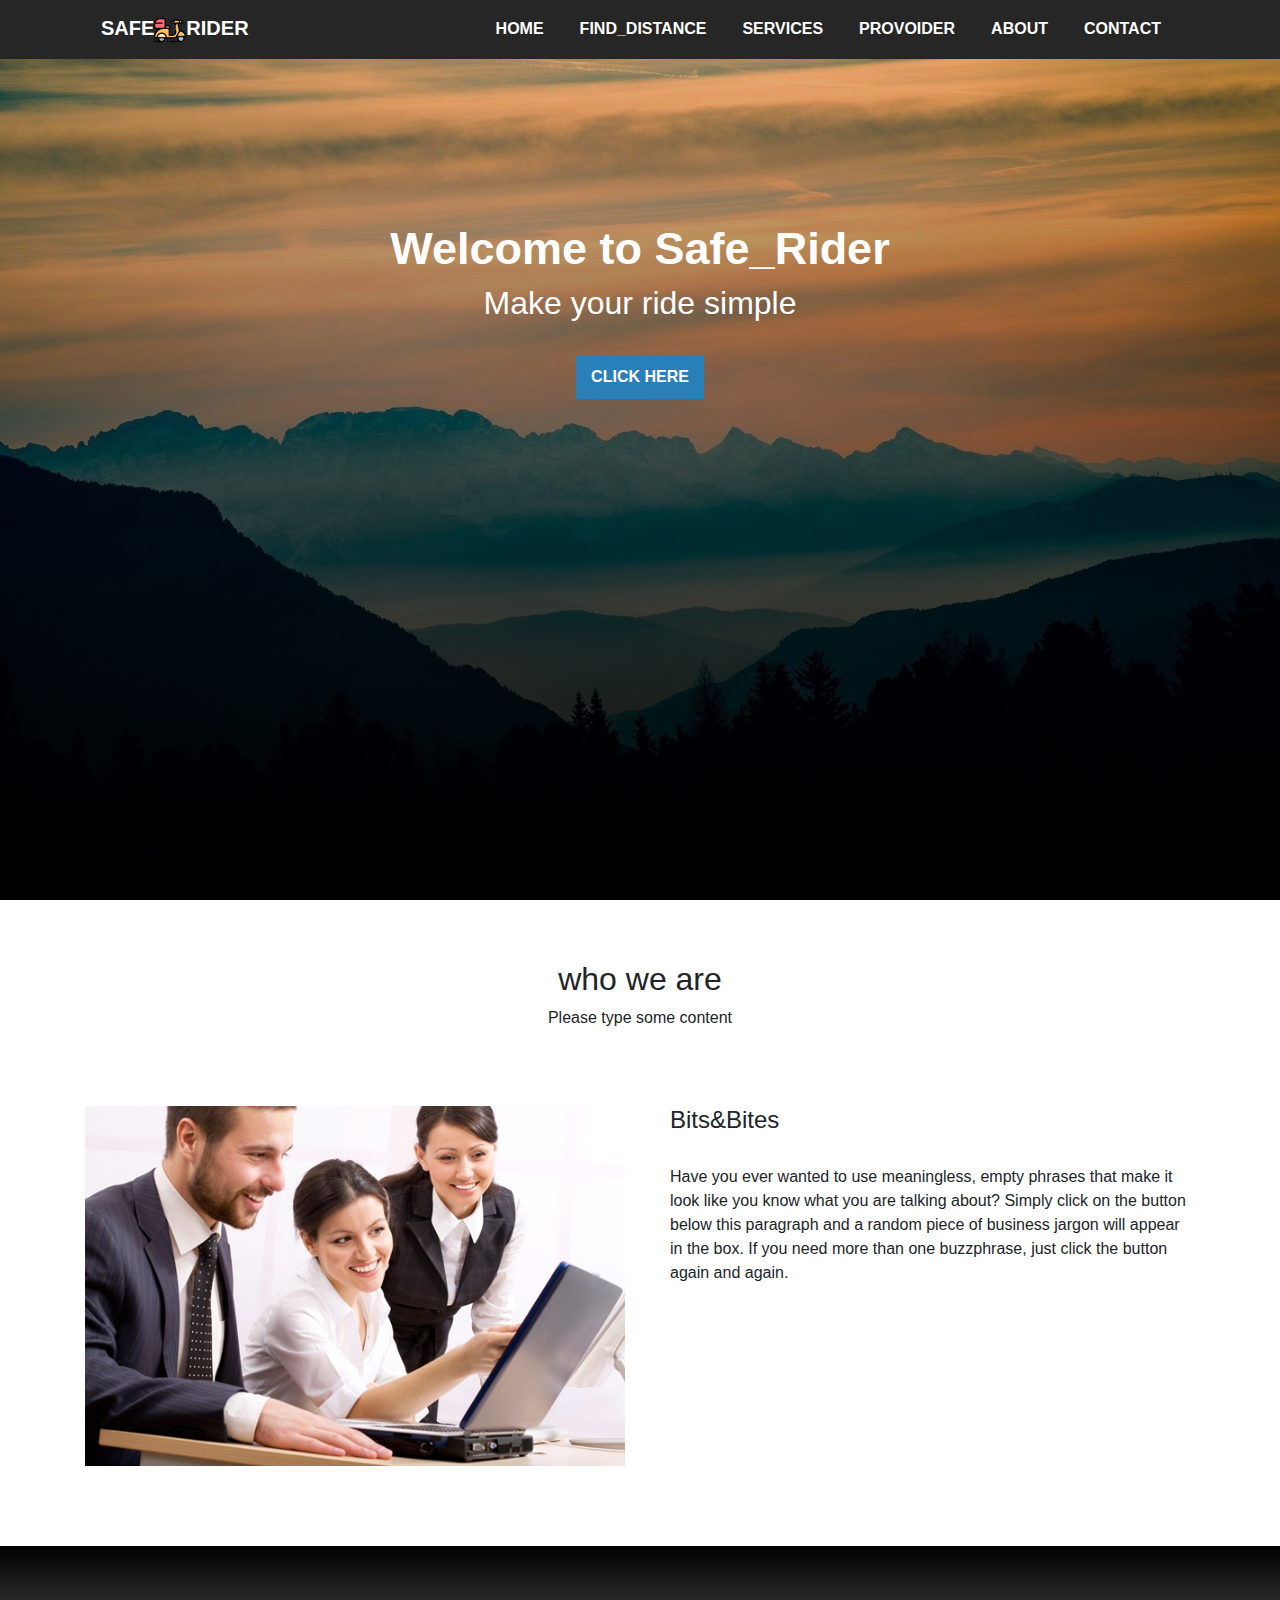
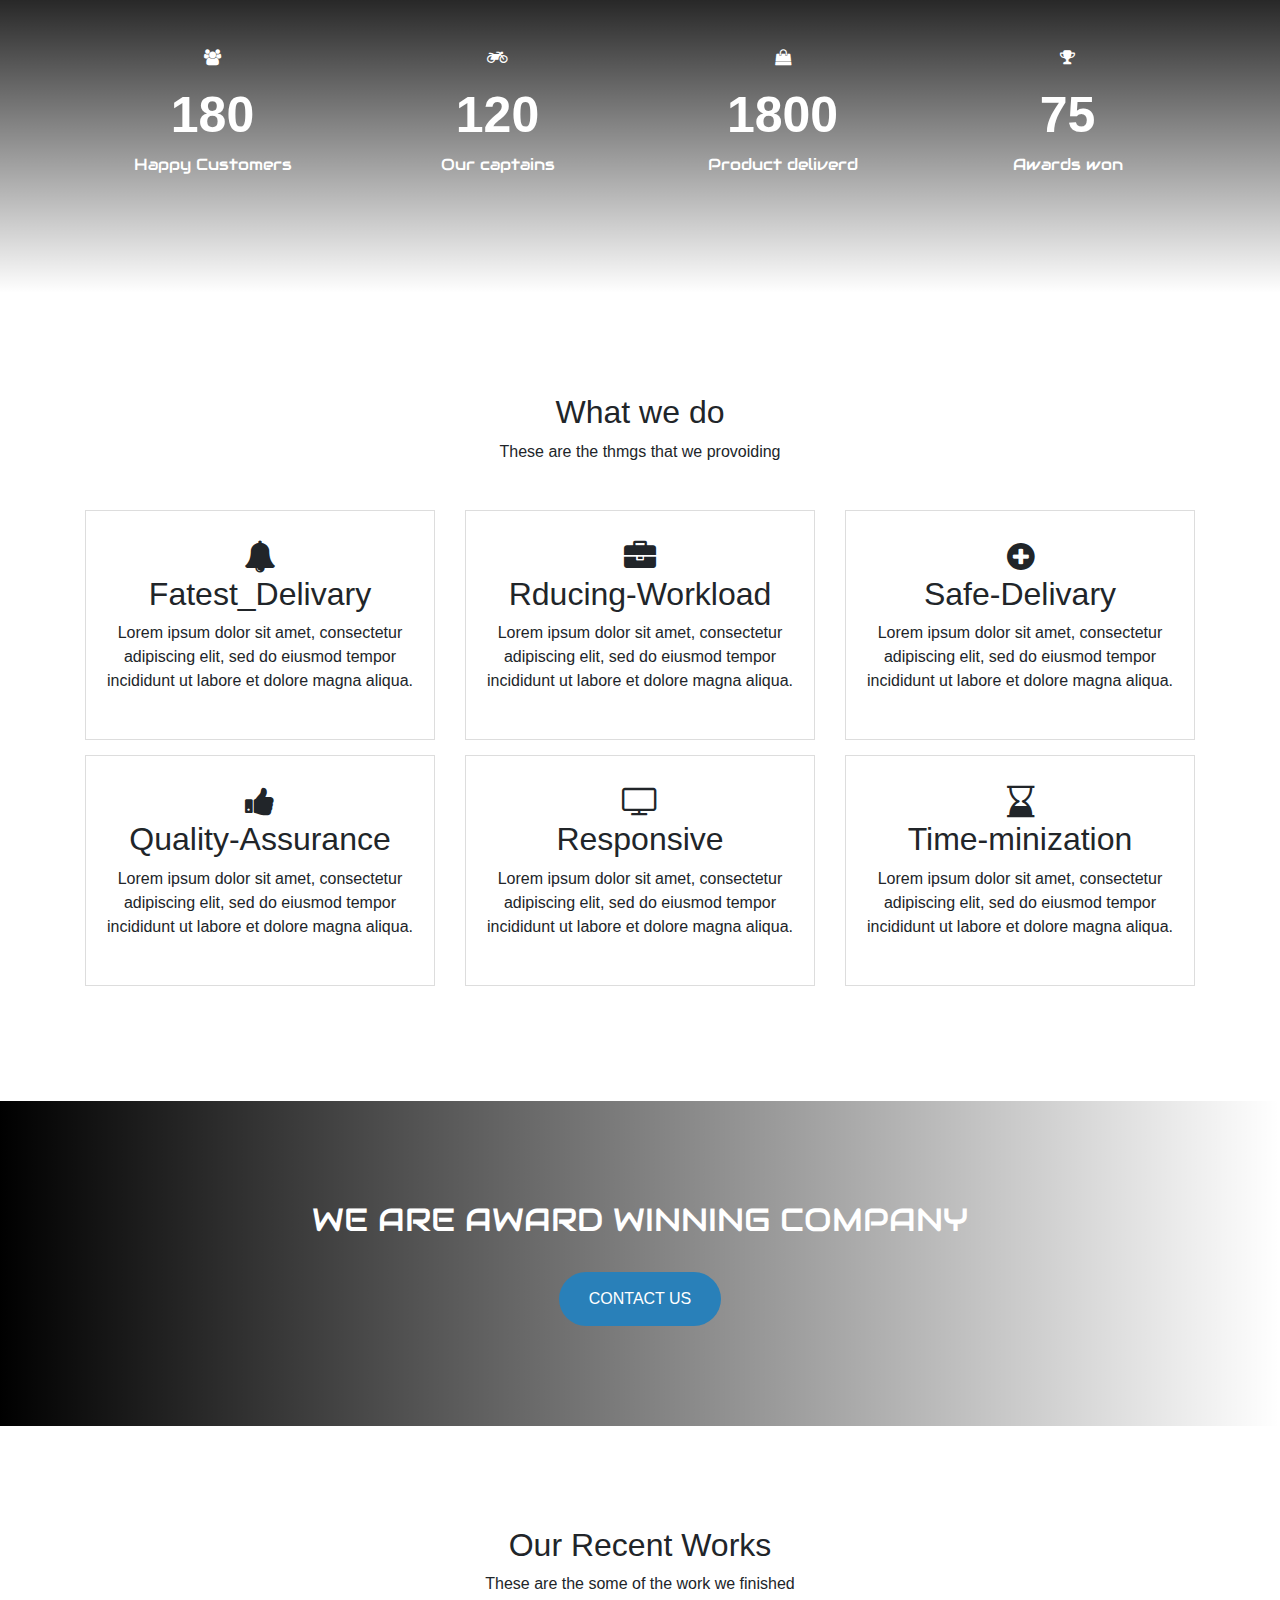
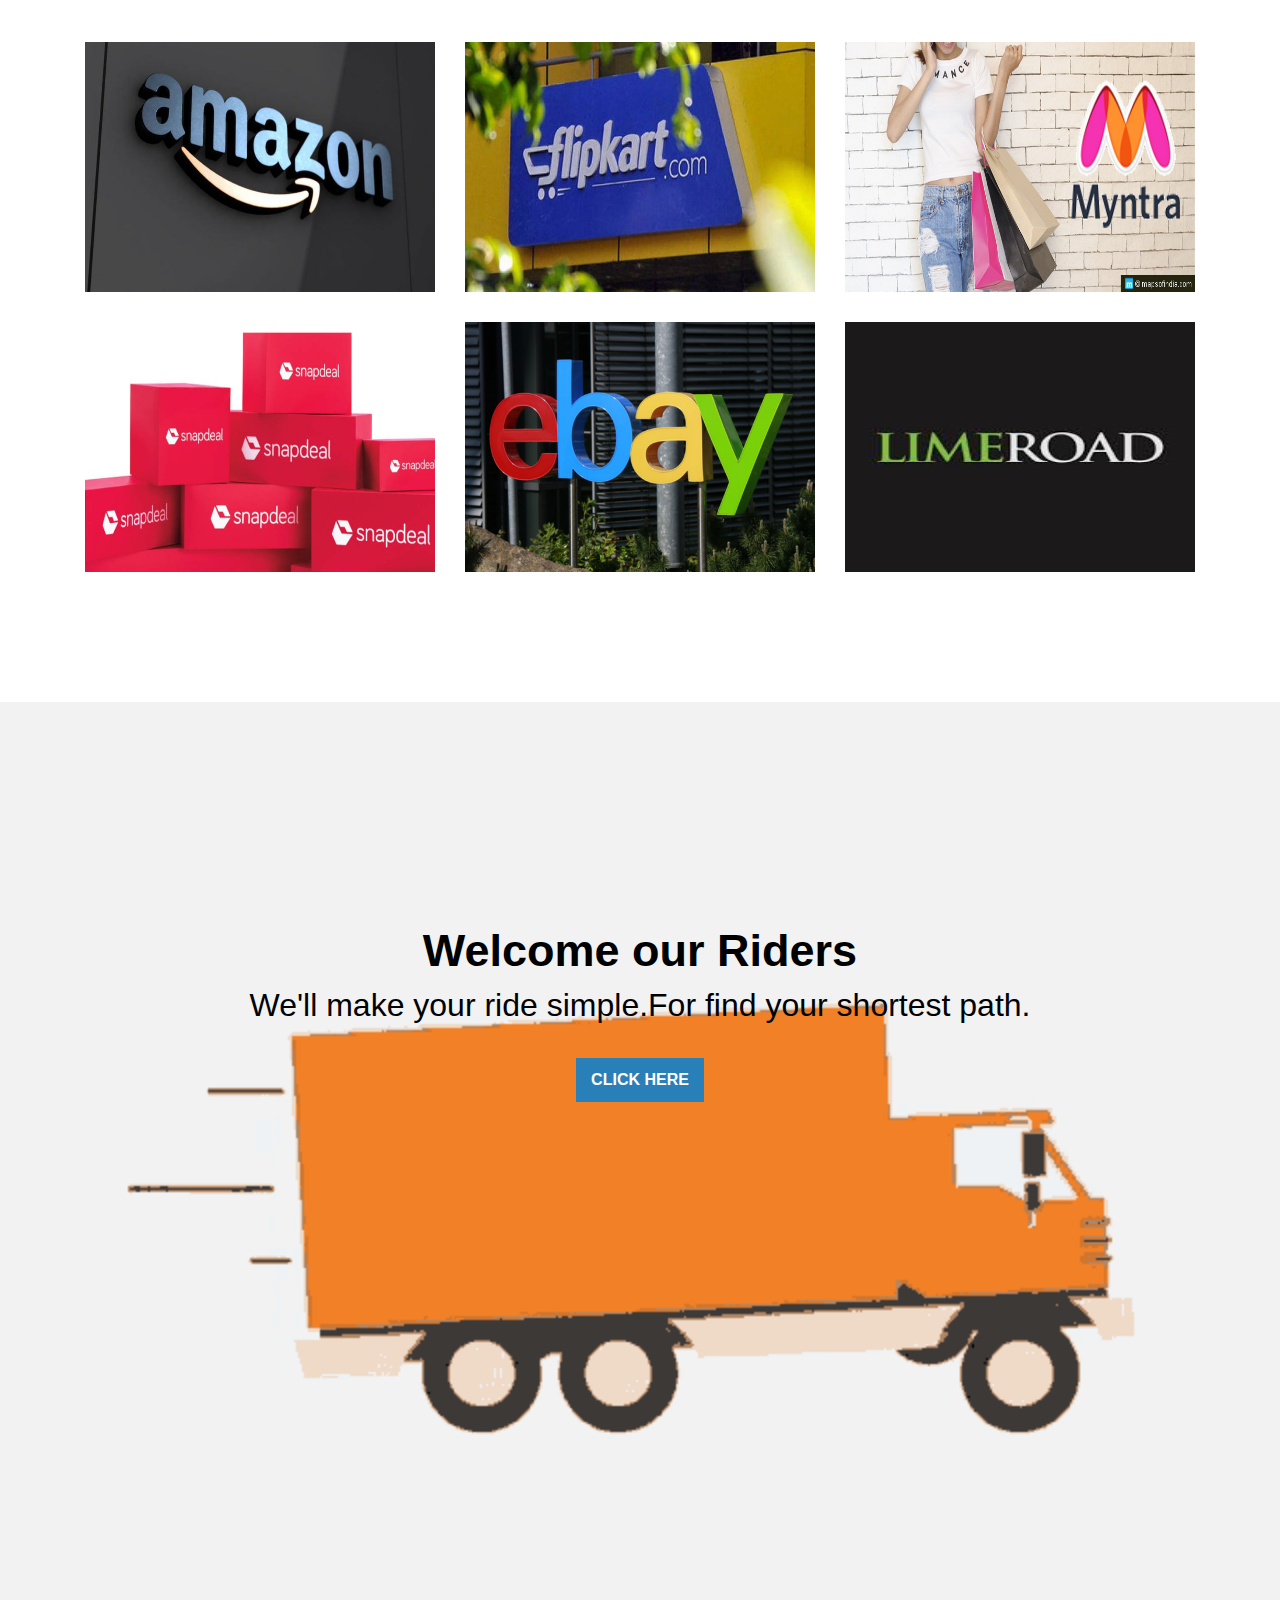
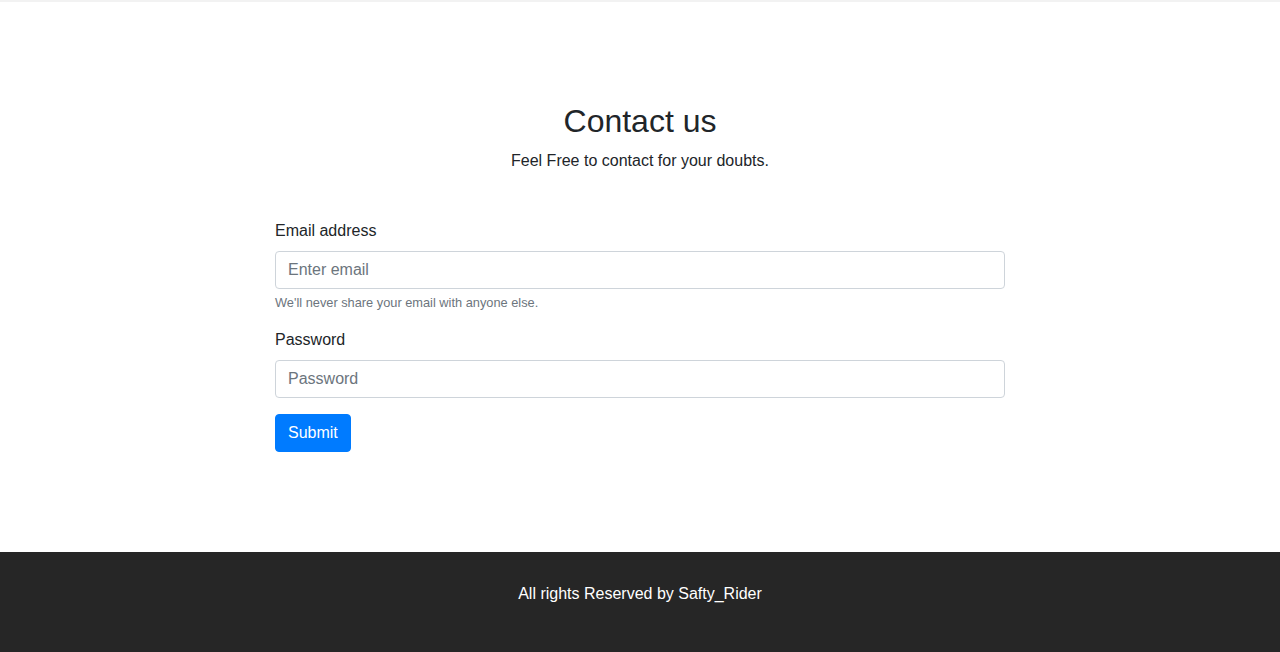
==== commit cd99cc06: "Update index.html" ====
--- a/index.html
+++ b/index.html
@@ -292,7 +292,7 @@
                 <h1>Welcome our Riders</h1>
                 <h2>We'll make your ride simple.For find your shortest path.</h2>
                 <p>
-                  <a href="file:///C:/Users/GOD/Desktop/login/index.html">Click here</a>
+                  <a href="login.html">Click here</a>
 
                 </p>
 
--- a/style.css
+++ b/style.css
@@ -30,7 +30,7 @@
   text-transform: uppercase;
 }
 .slider-area{
-    background-image: url(im/back.jpg);
+    background-image: url(back.jpg);
     -webkit-background-size:cover;
     background-size: cover;
     background-position: center center;
@@ -85,7 +85,7 @@
   margin-bottom: 30px;
 }
 .stats-area{
-  background-image: url(im/tree.jpg);
+  background-image: url(tree.jpg);
   background-attachment: fixed;
   -webkit-background-size:cover;
   background-size: cover;
@@ -146,7 +146,7 @@
 }
 
 .class-a{
-  background-image: url(im/tree.jpg);
+  background-image: url(tree.jpg);
   background-attachment: fixed;
   -webkit-background-size:cover;
   background-size: cover;
@@ -193,7 +193,7 @@
   padding-bottom: 30px;
 }
 .boy-area{
-  background-image: url(im/tenor.gif);
+  background-image: url(tenor.gif);
   -webkit-background-size:cover;
   background-size: cover;
 
